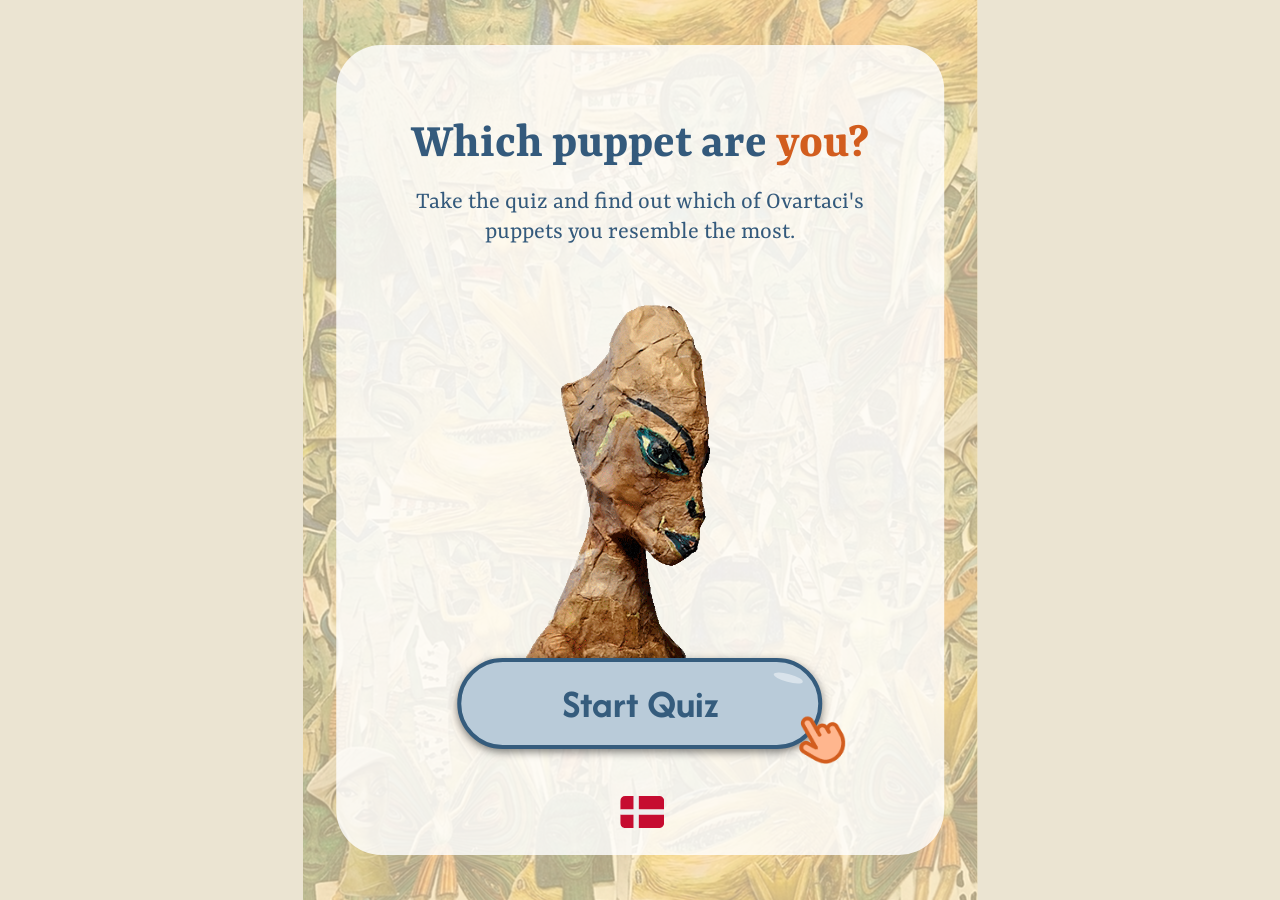
==== engelsk.html @ fabd14e2 "Tilføjet engelsk startside, Ekstra i README + Telefon-input - Tilføjet accessibility med dansk og en" ====
<!doctype html>
<html lang="en">
  <head>
    <meta charset="UTF-8" />
    <meta name="viewport" content="width=device-width, initial-scale=1.0" />
    <title>Museum Ovartaci - Quiz</title>

    <link rel="preconnect" href="https://fonts.googleapis.com" />
    <link rel="preconnect" href="https://fonts.gstatic.com" crossorigin />
    <link
      href="https://fonts.googleapis.com/css2?family=Gotu&family=Jua&family=Yrsa:ital,wght@0,300..700;1,300..700&display=swap"
      rel="stylesheet"
    />

    <link rel="preconnect" href="https://fonts.googleapis.com" />
    <link rel="preconnect" href="https://fonts.gstatic.com" crossorigin />
    <link
      href="https://fonts.googleapis.com/css2?family=Afacad:ital,wght@0,400..700;1,400..700&display=swap"
      rel="stylesheet"
    />

    <link rel="stylesheet" href="css/engelsk.css" />
  </head>

  <body>
    <div class="container-ipad">
      <div class="white-box">
        <div id="start-screen" class="screen-section active">
          <h1>Which puppet are <span class="you">you?</span></h1>
          <div class="subtext">
            <p>
              Take the quiz and find out which of Ovartaci's puppets you resemble the most.
            </p>
          </div>
          <img
            src="img/forside.gif"
            alt="frontpage gif"
            class="frontpage-gif"
          />
          <button class="start-button" id="start-quiz-btn">Start Quiz</button>
          <img src="img/haand.png" alt="hand" class="hand" />
          <a href="index.html">
          <img src="img/dk.svg" alt="Danish flag" class="dk-flag-btn">
          </a>
        </div>


        <!--quiz screen-->
        <div id="quiz-screen" class="screen-section">
          <div class="progress-container">
            <div id="progress-bar" class="progress-bar"></div>
          </div>

          <h2 id="question-text">Question</h2>

          <div id="answer-button-container"></div>

          <!-- Back button -->
          <a href="engelsk.html" class="back-button">
            <span class="back-arrow"></span>
            <img src="img/tilbage.png" alt="back" class="back-frontpage" />
            Back to frontpage
          </a>
        </div>

        <!--loading screen-->
        <div id="wait-screen" class="screen-section">
          <div class="you-are"><p>You are...</p></div>
          <img src="img/vente.gif" alt="wait gif" class="wait-gif" />
        </div>

        <!--result screen-->
        <div id="result-screen" class="screen-section">
          <p class="you-are-text">You are...</p>
          <h2 id="puppet-name">Puppet's name</h2>

          <img
            class="puppet-background"
            src="#"
            alt="puppet background moving"
            id="puppet-wings"
          />

          <div class="puppet">
            <img
              class="puppet-image"
              src="#"
              alt="puppet image"
              id="puppet-image"
            />
          </div>

          <div class="why-box" id="why-button">
            <span class="why-text">Why?</span>
            <img class="arrow-next" src="img/pil-videre.png" alt="arrow next" />
          </div>

          <!--popup card with puppet info-->
          <div id="popup-card" class="popup-container hidden">
            <div class="popup-content">
              <span class="close-popup" id="close-popup-button">&times;</span>

              <h2 id="popup-puppet-name">Puppet's name</h2>
              <p id="puppet-description">Puppet description</p>

              <button id="takePictureButton" class="take-picture-button">
                <img
                  src="img/camera-icon.svg"
                  alt="camera"
                  class="camera-icon"
                />
                Take picture
              </button>
            </div>
          </div>

          <a href="engelsk.html" class="back-button">
            <span class="back-arrow"></span>
            <img src="img/tilbage.png" alt="back" class="back-frontpage" />
            Back to frontpage
          </a>
        </div>
        <!-- Camera frame -->
        <div id="camera-screen" class="screen-section" style="display: none">
          <div class="camera-frame">
            <video id="camera" autoplay playsinline></video>

            <canvas id="canvas"></canvas>

            <button id="cameraButton" type="button" class="camera-button">
              <img src="img/camera-icon.svg" alt="Take picture" />
            </button>
          </div>

          <!-- Result display — OUTSIDE camera frame! -->
          <div class="result-display" id="resultDisplay">
            <div class="polaroid-wrapper">
              <img
                id="takenPicture"
                class="taken-picture"
                alt="Your picture"
                src="img/placeholder.png"
              />

              <div class="polaroid-bottom">
                <img
                  src="img/logo.png"
                  class="polaroid-logo"
                  alt="Museum Ovartaci logo"
                />
              </div>
            </div>
            <div class="sharing-section">
              <input
                type="tel"
                id="phoneInput"
                class="phone-input"
                placeholder="Enter phone number..."
              />

              <button id="sharingButton" type="button" class="sharing-button">
                <img src="img/del.png" alt="Share" class="sharing-icon" />
              </button>
            </div>
          </div>

          <!-- Back button -->
          <a href="engelsk.html" class="back-button">
            <span class="back-arrow">&#8249;</span>
            Back to frontpage
          </a>
        </div>
      </div>
    </div>
    <script src="js/engelsk.js"></script>
  </body>
</html>
---- css/engelsk.css ----
body {
  margin: 0;
  padding: 0;
  background-color: #ebe4d2; /* Beige background outside iPad */
  overflow: hidden;
}

/* ================================================
    CONTAINER AND GENERAL STYLING + iPad SCREEN ADAPTATION
   ================================================ */

/* Locks the format to a portrait iPad */
.container-ipad {
  height: 100vh;
  max-height: 1024px; /* Must never be taller than an iPad */
  aspect-ratio: 3 / 4;
  margin: 0 auto; /* Centers the box on the computer screen */

  /* Background image */
  background-image: url("../img/baggrund.png");
  background-size: cover;
  background-position: center;

  padding: 40px;
  box-sizing: border-box;

  display: flex;
  flex-direction: column;
  align-items: center;
  justify-content: flex-start;
  position: relative;
  overflow: hidden;
}

/* The box with content */
.white-box {
  width: 90%;
  height: 90%;
  background-color: rgba(255, 255, 255, 0.81);
  border-radius: 45px;
  position: absolute;
  z-index: 1;
  top: 50%;
  left: 50%;
  transform: translate(-50%, -50%);
  box-sizing: border-box;
  overflow: hidden;
}

/* Container for the three different screen sections */
.screen-section {
  width: 100%;
  height: 100%;
  display: none;
  flex-direction: column;
  align-items: center;
  justify-content: flex-start;
  z-index: 5;
}

.screen-section.active {
  display: flex;
}

/* ================================================
   FRONTPAGE
   ================================================ */

h1 {
  font-family: yrsa, sans-serif;
  font-size: 50px;
  color: #345a7c;
  z-index: 2;
  margin-top: 70px;
  text-align: center;
}

.you {
  color: #d25d1e; /* The orange Ovartaci colour */
}

.subtext {
  font-family: yrsa, sans-serif;
  font-size: 25px;
  color: #345a7c;
  z-index: 2;
  margin-top: -47px;
  text-align: center;
  padding: 0 60px;
}

/* Frontpage styling */
.frontpage-gif {
  width: 80%;
  max-width: 700px;
  height: auto;
  z-index: 3;
}

.start-button {
  position: relative;
  z-index: 4;
  top: -20px;
  padding: 15px 100px;
  font-size: 40px;
  font-family: Afacad, sans-serif;
  font-weight: bold;
  cursor: pointer;
  outline: none;
  background-color: #b9cbd9;
  color: #355c7d;
  border: 4px solid #355c7d;
  border-radius: 50px;
  box-shadow: 0 3px 8px rgba(0, 0, 0, 0.5);
}

/* The white highlight in the top right corner of the button */
.start-button::after {
  content: "";
  position: absolute;
  top: 12px;
  right: 15px;
  width: 30px;
  height: 8px;
  background-color: rgba(255, 255, 255, 0.9);
  border-radius: 100%;
  transform: rotate(15deg);
  opacity: 0.5;
}

.hand {
  width: 10%;
  max-width: 700px;
  height: auto;
  z-index: 5;
  position: relative;
  left: 180px;
  margin-top: -60px;
  animation: hand-pulse 1.4s ease-in-out infinite;
}

@keyframes hand-pulse {
  0%,
  100% {
    transform: scale(1);
  }
  50% {
    transform: scale(1.25);
  }
}

.dk-flag-btn {
    position: absolute;
    width: 44px;
    top: 92%;
    right: 46%;
    background: none;
    border: none;
    cursor: pointer;
    z-index: 6;
}

/* ================================================
   QUESTIONS AND ANSWER BUTTONS
   ================================================ */

#question-text {
  font-family: yrsa, sans-serif;
  font-size: 36px;
  color: #345a7c;
  margin-top: 60px;
  text-align: center;
  height: 70px;
}

.quiz-answer-button {
  position: relative;
  z-index: 4;
  top: -80px;
  padding: 20px 40px;
  font-size: 22px;
  font-family: Afacad, sans-serif;
  cursor: pointer;
  outline: none;
  background-color: #b9cbd9;
  color: #355c7d;
  border: 4px solid #355c7d;
  border-radius: 999px;
  box-shadow: 0 3px 8px rgba(0, 0, 0, 0.5);
  max-width: 650px;
  margin: 10px auto;
  width: 75%;
  height: 75px; /* all buttons become the same height */
  display: flex;
  align-items: center; /* centres vertically */
  justify-content: center; /* centres horizontally */
  text-align: center;
  line-height: 1.3;
  flex-shrink: 0;
}

/* Container for answer buttons */
#answer-button-container {
  display: flex;
  flex-direction: column;
  align-items: center;
  justify-content: center;
  width: 100%;
  flex: 1;
}

/* The white highlight in the top right corner of the button */
.quiz-answer-button::after {
  content: "";
  position: absolute;
  top: 10px;
  right: 10px;
  width: 30px;
  height: 8px;
  background-color: rgba(255, 255, 255, 0.9);
  border-radius: 100%;
  transform: rotate(20deg);
  opacity: 0.5;
}

/* ================================================
   BACK BUTTON AND PROGRESS BAR
   ================================================ */

/* Back button */
.back-button {
  position: absolute;
  bottom: 25px;
  left: 50%;
  transform: translateX(-50%);
  background: #e9a3a0;
  border: 4px solid #c65753;
  color: #345a7c;
  text-decoration: none;
  padding: 2px 35px;
  border-radius: 25px;
  font-family: yrsa, serif;
  font-size: 18px;
  display: flex;
  align-items: center;
  gap: 10px;
  box-shadow: 0 3px 8px rgba(0, 0, 0, 0.5);
  z-index: 3;
}

.back-arrow {
  font-size: 22px;
  font-weight: bold;
}

.back-button::after {
  content: "";
  position: absolute;
  top: 8px;
  right: 6px;
  width: 14px;
  height: 5px;
  background-color: rgba(255, 255, 255, 0.9);
  border-radius: 100%;
  transform: rotate(30deg);
  opacity: 0.5;
}

.back-frontpage {
  width: 8px;
  height: auto;
  margin-left: -30px;
}

.progress-container {
  width: 70%;
  height: 12px;
  background-color: #d88f00;
  border-radius: 10px;
  margin: 30px auto 0 auto;
}

.progress-bar {
  height: 100%;
  background-color: #d25d1e;
  border-radius: 10px;
  transition: width 0.3s ease;
}

/* ================================================
    WAIT SCREEN
   ================================================ */

.you-are {
  font-family: yrsa, sans-serif;
  font-size: 44px;
  color: #345a7c;
  text-align: center;
  margin: 0;
  margin-top: 60px;
}

.wait-gif {
  width: 100%;
  max-width: 700px;
  height: auto;
  z-index: 3;
}

/* ================================================
   RESULT SCREEN
   ================================================ */

.you-are-text {
  font-family: yrsa, sans-serif;
  font-size: 44px;
  color: #345a7c;
  text-align: center;
  margin: 0;
  margin-top: 60px;
}

#puppet-name {
  font-family: yrsa, sans-serif;
  font-size: 55px;
  color: #345a7c;
  text-align: center;
  z-index: 3;
  margin-top: -20px;
}

.puppet {
  position: relative;
  width: 100%;
  flex: 1;
  display: flex;
  align-items: flex-end;
  justify-content: center;
  margin-bottom: 110px;
}

.lulu-background {
  position: absolute;
  width: 80%;
  height: auto;
  top: 25%;
  left: 10%;
  z-index: 3;
}

.sinhu-background {
  position: absolute;
  width: 100%;
  height: auto;
  top: 25%;
  left: 0;
  z-index: 4;
}

.pupparpasta-background {
  position: absolute;
  width: 50%;
  height: auto;
  top: 30%;
  left: 45%;
  z-index: 4;
}

.verda-background {
  position: absolute;
  width: 100%;
  height: auto;
  top: 10%;
  left: 0;
  z-index: 4;
}

.dragen-background {
  position: absolute;
  width: 100%;
  height: auto;
  top: 30%;
  left: 40%;
  z-index: 4;
  transform: translateY(-30px);
}

.why-box {
  width: calc(100% + 90px);
  margin-left: -40px;
  margin-right: -40px;
  background-color: #c1cdda;
  padding: 20px 10px;
  z-index: 6;
  bottom: 110px;
  position: absolute;
  display: flex;
  flex-direction: row;
  align-items: center;
  justify-content: center;
  gap: 20px;
  cursor: pointer;
}

.why-box:hover {
  background-color: #b0bdc7;
}

.why-text {
  font-family: yrsa, sans-serif;
  font-size: 50px;
  color: #345a7c;
  margin: 0;
}

.arrow-next {
  width: 50px;
  height: auto;
}

/* ================================================
   PUPPET IMAGE INDIVIDUAL STYLING
   ================================================ */

.lulu-image {
  width: 50%;
  top: 100px;
  height: auto;
  z-index: 4;
  transform: translateY(-80px);
}

.sinhu-image {
  width: 40%;
  height: auto;
  z-index: 4;
}

.pupparpasta-image {
  width: 35%;
  height: auto;
  z-index: 4;
  transform: translateY(-25px);
}

.verda-image {
  width: 50%;
  height: auto;
  z-index: 4;
  transform: translateY(-20px);
}

.dragen-image {
  width: 55%;
  height: auto;
  z-index: 4;
  transform: translateY(-20px);
}

.hidden {
  display: none;
}

/* ================================================
   POP-UP CARDS
   ================================================ */

/* Container starts hidden */
.popup-container {
  position: absolute;
  top: 0;
  left: 0;
  width: 100%;
  height: 100%;
  background-color: rgba(0, 0, 0, 0.3); /* Darkens the background slightly */
  display: none;
  justify-content: center;
  align-items: center;
  z-index: 9;
}

/* Pop-up content */
.popup-content {
  background-color: #c1cdda;
  width: 85%;
  max-width: 500px;
  padding: 40px 30px;
  border-radius: 40px;
  text-align: center;
  position: relative;
  box-shadow: 0 10px 30px rgba(0, 0, 0, 0.2);
  display: flex;
  flex-direction: column;
  align-items: center;
}

/* Close cross to close pop-up */
.close-popup {
  position: absolute;
  top: 25px;
  right: 30px;
  font-size: 30px;
  cursor: pointer;
  color: #345a7c;
  font-family: Arial, sans-serif;
  line-height: 1;
  z-index: 10;
}

/* Puppet name */
#popup-puppet-name {
  font-family: yrsa, sans-serif;
  font-size: 55px;
  color: #345a7c;
  margin: 10px 0 20px 0;
}

/* Description text */
#puppet-description {
  font-family: yrsa, sans-serif;
  font-size: 24px;
  color: #345a7c;
  line-height: 1.4;
  margin: 0 0 30px 0;
}

/* Take picture button at the bottom of the card */
.take-picture-button {
  background-color: #3e6382;
  color: white;
  border: 3px solid #294861;
  padding: 10px 40px;
  font-family: "Afacad", sans-serif;
  font-size: 24px;
  border-radius: 999px;
  cursor: pointer;
  display: inline-flex;
  align-items: center;
  justify-content: center;
  gap: 12px;
  box-shadow: inset 0 -4px 0 rgba(0, 0, 0, 0.2);
  position: relative;
}

/* The white gloss detail on the button */
.take-picture-button::after {
  content: "";
  position: absolute;
  top: 6px;
  right: 10px;
  width: 25px;
  height: 6px;
  background-color: rgba(255, 255, 255, 0.6);
  border-radius: 100%;
  transform: rotate(15deg);
  opacity: 0.5;
}

/* ================================================
   CAMERA SCREEN
   ================================================ */

.camera-frame {
  width: 80%;
  height: 85%;
  background: transparent;
  border: 3px solid #345a7c;
  border-radius: 20px;
  overflow: hidden;
  position: relative;
  margin-top: 30px;
  margin-left: 50px;
}

.camera-frame video,
.camera-frame canvas {
  width: 100%;
  height: 100%;
  object-fit: cover;
  display: block;
}

.camera-button {
  position: absolute;
  bottom: 15px;
  left: 50%;
  transform: translateX(-50%);
  width: 85px;
  height: 55px;
  background: #8fa4b8;
  border: 4px solid #345a7c;
  border-radius: 40px;
  display: flex;
  align-items: center;
  justify-content: center;
  box-shadow: 0 3px 6px rgba(0, 0, 0, 0.2);
  z-index: 2;
  cursor: pointer;
}

.camera-frame video {
  transform: scaleX(-1);
}

.camera-frame canvas {
  display: none; /* Hidden until picture is taken */
}

.camera-button img {
  width: 30px;
  height: 29px;
}

.camera-button::after {
  content: "";
  position: absolute;
  top: 8px;
  right: 6px;
  width: 14px;
  height: 5px;
  background-color: rgba(255, 255, 255, 0.9);
  border-radius: 100%;
  transform: rotate(30deg);
  opacity: 0.5;
}

/* ── Result display ── */
.result-display {
  display: none; /* Hidden until picture is taken */
  flex-direction: column;
  align-items: center;
  justify-content: center;
  width: 100%;
  height: 100%;
  gap: 70px;
}

/* Polaroid card */
.polaroid-wrapper {
  background: #fff;
  padding: 14px 14px 0 14px;
  border-radius: 4px;
  box-shadow: 4px 6px 18px rgba(0, 0, 0, 0.35);
  transform: rotate(-5deg);
  width: 62%;
  max-width: 280px;
  margin-top: -50px;
}

.taken-picture {
  width: 100%;
  aspect-ratio: 3 / 4;
  object-fit: cover;
  display: block;
  border-radius: 2px;
}

.polaroid-bottom {
  padding: 10px 6px 12px;
  text-align: center;
}

.polaroid-logo {
  width: 30%;
  height: auto;
  object-fit: contain;
  display: block;
  margin: 0 auto;
}

/* Sharing section */
.sharing-section {
  display: flex;
  align-items: center;
  justify-content: center;
  gap: 10px;
  width: 75%;
  margin: 0 auto;
  position: relative;
  flex-wrap: nowrap;
  margin-top: -35px;
}

.phone-input {
  flex: 1;
  min-width: 0;
  height: 55px;
  padding: 0 18px;
  border: 4px solid #345a7c;
  border-radius: 30px;
  box-sizing: border-box;
  background: #91a6b9;
  font-family: Yrsa, serif;
  font-size: 20px;
  color: #345a7c;
  outline: none;
  box-shadow: 0 3px 8px rgba(0, 0, 0, 0.5);
}

.phone-input::placeholder {
  color: #fff;
  font-family: Yrsa, sans-serif;
}

.sharing-button {
  width: 85px;
  height: 55px;
  background: #8fa4b8;
  border: 4px solid #345a7c;
  border-radius: 40px;
  display: flex;
  align-items: center;
  justify-content: center;
  box-shadow: 0 3px 8px rgba(0, 0, 0, 0.5);
  z-index: 2;
  cursor: pointer;
}

.sharing-button .sharing-icon {
  width: 24px;
  height: 24px;
  object-fit: contain;
  display: block;
}

.sharing-button::after {
  content: "";
  position: absolute;
  top: 10px;
  right: 13px;
  width: 14px;
  height: 5px;
  background-color: rgba(255, 255, 255, 0.9);
  border-radius: 100%;
  transform: rotate(30deg);
  z-index: 6;
  opacity: 0.5;
}
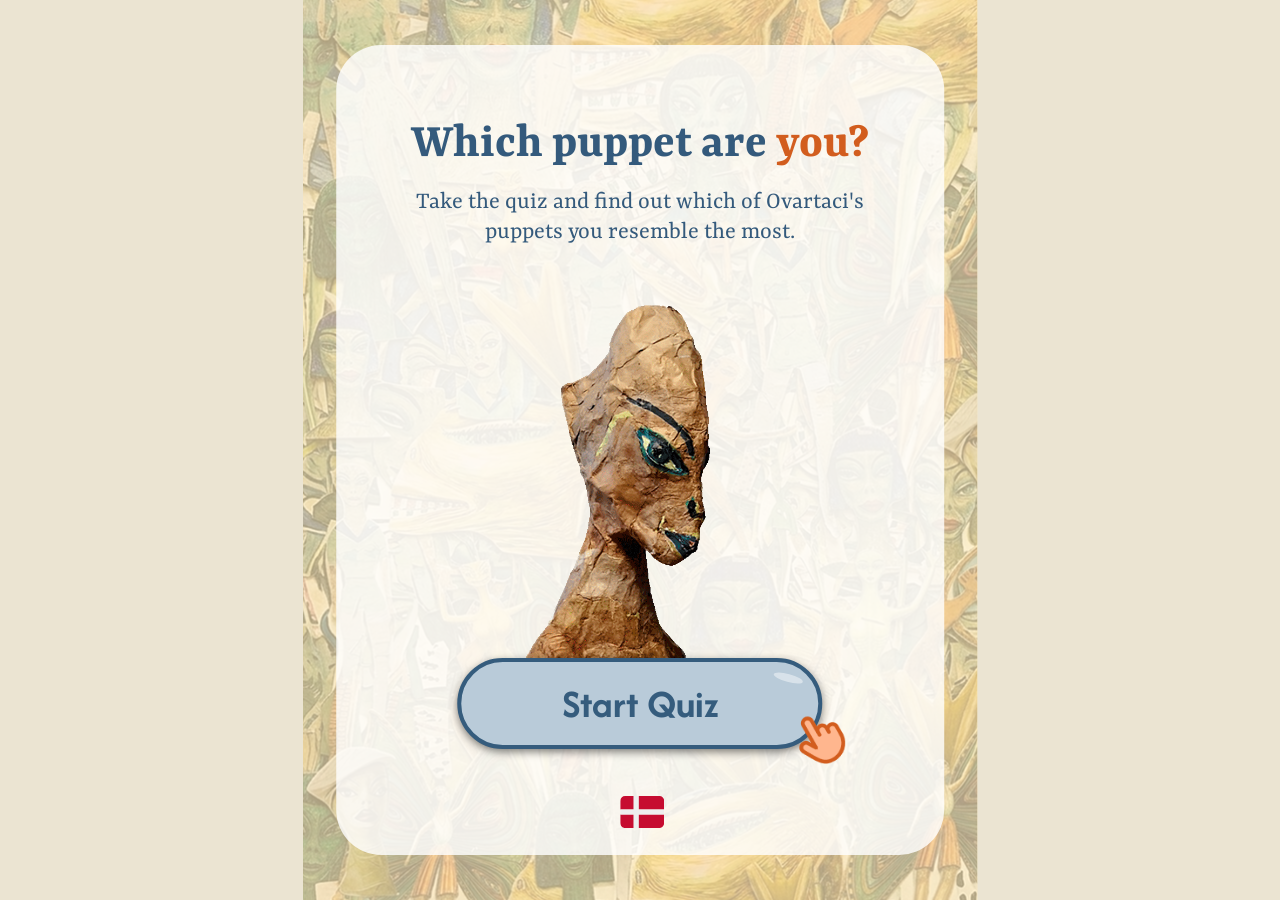
==== commit 2836b5f7: "nedtælling når billede tages" ====
--- a/engelsk.html
+++ b/engelsk.html
@@ -127,6 +127,8 @@
 
             <canvas id="canvas"></canvas>
 
+            <div id="countdown-display" class="countdown-text"></div>
+
             <button id="cameraButton" type="button" class="camera-button">
               <img src="img/camera-icon.svg" alt="Take picture" />
             </button>
--- a/css/engelsk.css
+++ b/css/engelsk.css
@@ -735,4 +735,17 @@
   transform: rotate(30deg);
   z-index: 6;
   opacity: 0.5;
+}
+
+.countdown-text {
+  display: none;
+  position: absolute;
+  top: 50%;
+  left: 50%;
+  transform: translate(-50%, -50%);
+  font-size: 200px;
+  font-family: "Jua", sans-serif;
+  color: #ffffff;
+  text-shadow: 0 4px 15px rgba(0, 0, 0, 0.6);
+  z-index: 10;
 }
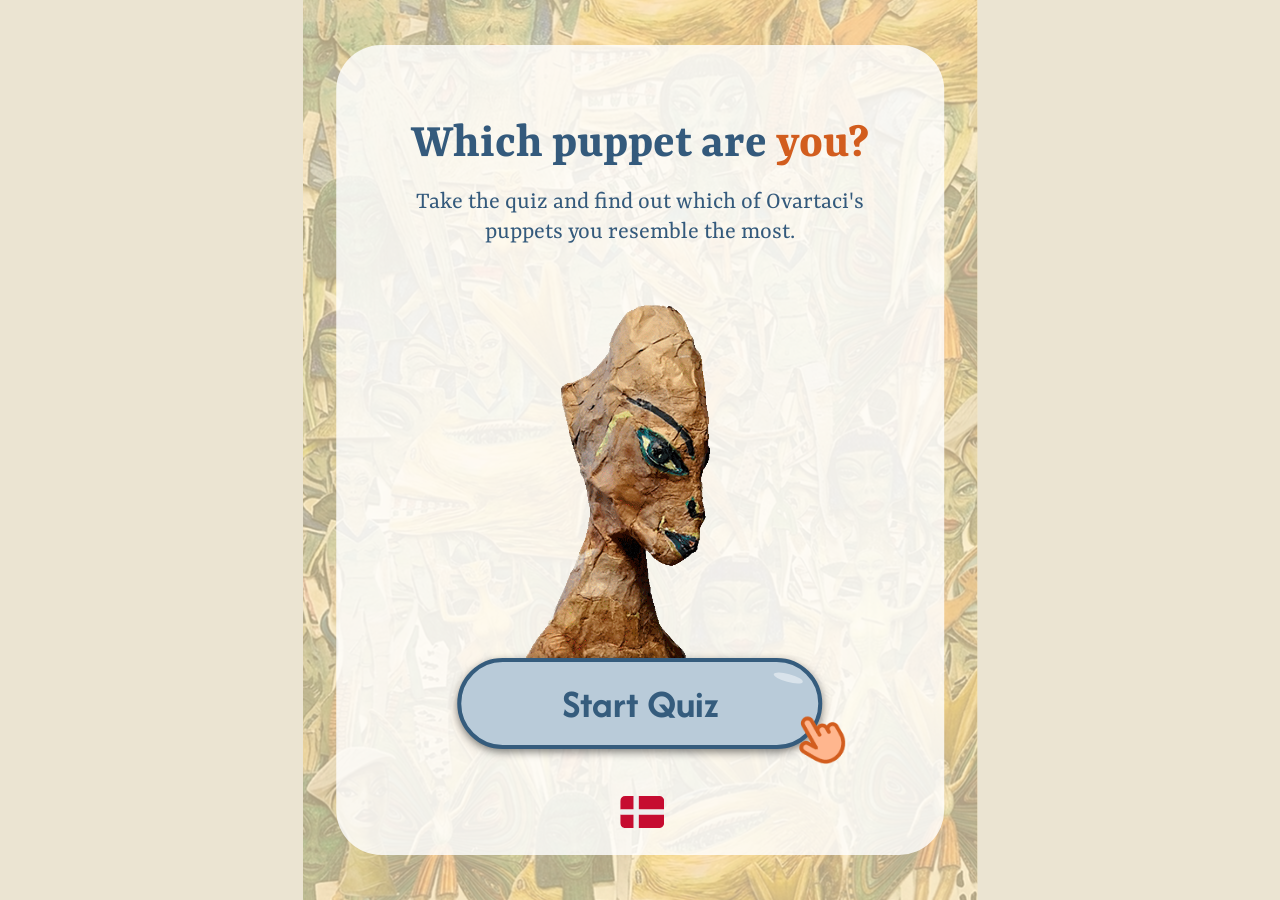
==== commit 8e843fcd: "tilføjet genvej til del knappen tilføjet en genvej tilbage til forsiden, når man trykker på del knap" ====
--- a/engelsk.html
+++ b/engelsk.html
@@ -29,7 +29,8 @@
           <h1>Which puppet are <span class="you">you?</span></h1>
           <div class="subtext">
             <p>
-              Take the quiz and find out which of Ovartaci's puppets you resemble the most.
+              Take the quiz and find out which of Ovartaci's puppets you
+              resemble the most.
             </p>
           </div>
           <img
@@ -40,10 +41,9 @@
           <button class="start-button" id="start-quiz-btn">Start Quiz</button>
           <img src="img/haand.png" alt="hand" class="hand" />
           <a href="index.html">
-          <img src="img/dk.svg" alt="Danish flag" class="dk-flag-btn">
+            <img src="img/dk.svg" alt="Danish flag" class="dk-flag-btn" />
           </a>
         </div>
-
 
         <!--quiz screen-->
         <div id="quiz-screen" class="screen-section">
@@ -121,7 +121,7 @@
           </a>
         </div>
         <!-- Camera frame -->
-        <div id="camera-screen" class="screen-section" style="display: none">
+        <div id="camera-screen" class="screen-section">
           <div class="camera-frame">
             <video id="camera" autoplay playsinline></video>
 
@@ -159,16 +159,18 @@
                 class="phone-input"
                 placeholder="Enter phone number..."
               />
-
-              <button id="sharingButton" type="button" class="sharing-button">
-                <img src="img/del.png" alt="Share" class="sharing-icon" />
-              </button>
+              <a href="engelsk.html">
+                <button id="sharingButton" type="button" class="sharing-button">
+                  <img src="img/del.png" alt="Share" class="sharing-icon" />
+                </button>
+              </a>
             </div>
           </div>
 
           <!-- Back button -->
           <a href="engelsk.html" class="back-button">
-            <span class="back-arrow">&#8249;</span>
+            <span class="back-arrow"></span>
+            <img src="img/tilbage.png" alt="back" class="back-frontpage" />
             Back to frontpage
           </a>
         </div>
--- a/css/engelsk.css
+++ b/css/engelsk.css
@@ -245,7 +245,7 @@
   align-items: center;
   gap: 10px;
   box-shadow: 0 3px 8px rgba(0, 0, 0, 0.5);
-  z-index: 3;
+  z-index: 8;
 }
 
 .back-arrow {
@@ -297,7 +297,7 @@
   color: #345a7c;
   text-align: center;
   margin: 0;
-  margin-top: 60px;
+  margin-top: 10px;
 }
 
 .wait-gif {
@@ -560,6 +560,10 @@
    CAMERA SCREEN
    ================================================ */
 
+.screen-section {
+  display: none;
+}
+
 .camera-frame {
   width: 80%;
   height: 85%;
@@ -690,7 +694,7 @@
   border-radius: 30px;
   box-sizing: border-box;
   background: #91a6b9;
-  font-family: Yrsa, serif;
+  font-family: yrsa, serif;
   font-size: 20px;
   color: #345a7c;
   outline: none;
@@ -699,7 +703,7 @@
 
 .phone-input::placeholder {
   color: #fff;
-  font-family: Yrsa, sans-serif;
+  font-family: yrsa, sans-serif;
 }
 
 .sharing-button {
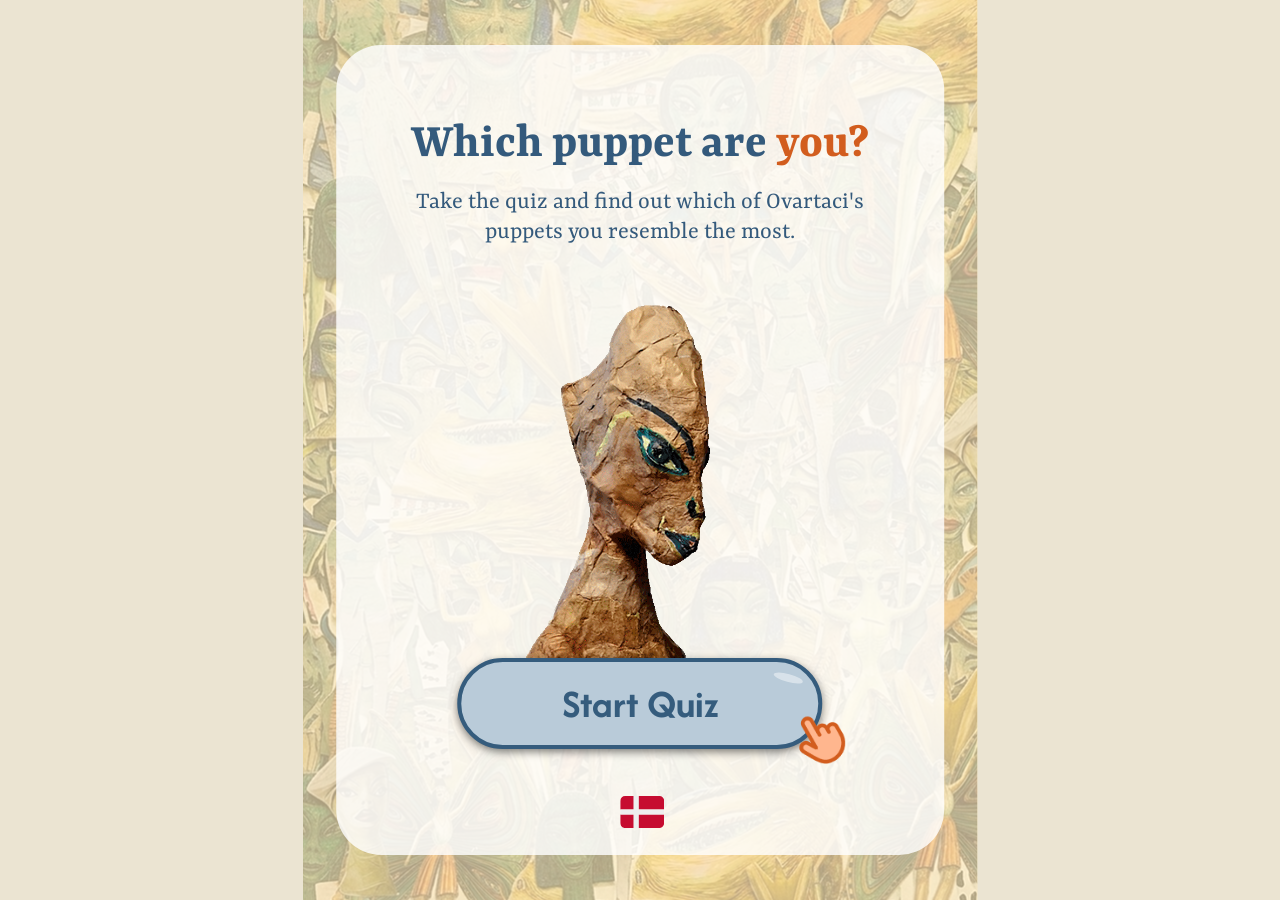
==== commit 2f6ce08c: "Fixet gamle linjer, som er kommet tilbage?" ====
--- a/engelsk.html
+++ b/engelsk.html
@@ -1,25 +1,22 @@
 <!doctype html>
 <html lang="en">
   <head>
-    <meta charset="UTF-8" />
-    <meta name="viewport" content="width=device-width, initial-scale=1.0" />
+    <meta charset="UTF-8">
+    <meta name="viewport" content="width=device-width, initial-scale=1.0">
     <title>Museum Ovartaci - Quiz</title>
 
-    <link rel="preconnect" href="https://fonts.googleapis.com" />
-    <link rel="preconnect" href="https://fonts.gstatic.com" crossorigin />
+    <link rel="preconnect" href="https://fonts.googleapis.com">
+    <link rel="preconnect" href="https://fonts.gstatic.com" crossorigin>
     <link
       href="https://fonts.googleapis.com/css2?family=Gotu&family=Jua&family=Yrsa:ital,wght@0,300..700;1,300..700&display=swap"
-      rel="stylesheet"
-    />
+      rel="stylesheet">
 
-    <link rel="preconnect" href="https://fonts.googleapis.com" />
-    <link rel="preconnect" href="https://fonts.gstatic.com" crossorigin />
-    <link
-      href="https://fonts.googleapis.com/css2?family=Afacad:ital,wght@0,400..700;1,400..700&display=swap"
-      rel="stylesheet"
-    />
+    <link rel="preconnect" href="https://fonts.googleapis.com">
+    <link rel="preconnect" href="https://fonts.gstatic.com" crossorigin>
+    <link href="https://fonts.googleapis.com/css2?family=Afacad:ital,wght@0,400..700;1,400..700&display=swap"
+      rel="stylesheet">
 
-    <link rel="stylesheet" href="css/engelsk.css" />
+    <link rel="stylesheet" href="css/engelsk.css">
   </head>
 
   <body>
@@ -36,12 +33,12 @@
           <img
             src="img/forside.gif"
             alt="frontpage gif"
-            class="frontpage-gif"
-          />
+            class="frontpage-gif">
+            
           <button class="start-button" id="start-quiz-btn">Start Quiz</button>
-          <img src="img/haand.png" alt="hand" class="hand" />
+          <img src="img/haand.png" alt="hand" class="hand">
           <a href="index.html">
-            <img src="img/dk.svg" alt="Danish flag" class="dk-flag-btn" />
+            <img src="img/dk.svg" alt="Danish flag" class="dk-flag-btn">
           </a>
         </div>
 
@@ -58,7 +55,7 @@
           <!-- Back button -->
           <a href="engelsk.html" class="back-button">
             <span class="back-arrow"></span>
-            <img src="img/tilbage.png" alt="back" class="back-frontpage" />
+            <img src="img/tilbage.png" alt="back" class="back-frontpage">
             Back to frontpage
           </a>
         </div>
@@ -66,7 +63,7 @@
         <!--loading screen-->
         <div id="wait-screen" class="screen-section">
           <div class="you-are"><p>You are...</p></div>
-          <img src="img/vente.gif" alt="wait gif" class="wait-gif" />
+          <img src="img/vente.gif" alt="wait gif" class="wait-gif">
         </div>
 
         <!--result screen-->
@@ -78,21 +75,19 @@
             class="puppet-background"
             src="#"
             alt="puppet background moving"
-            id="puppet-wings"
-          />
+            id="puppet-wings">
 
           <div class="puppet">
             <img
               class="puppet-image"
               src="#"
               alt="puppet image"
-              id="puppet-image"
-            />
+              id="puppet-image">
           </div>
 
           <div class="why-box" id="why-button">
             <span class="why-text">Why?</span>
-            <img class="arrow-next" src="img/pil-videre.png" alt="arrow next" />
+            <img class="arrow-next" src="img/pil-videre.png" alt="arrow next">
           </div>
 
           <!--popup card with puppet info-->
@@ -107,16 +102,17 @@
                 <img
                   src="img/camera-icon.svg"
                   alt="camera"
-                  class="camera-icon"
-                />
+                  class="camera-icon">
+
                 Take picture
+
               </button>
             </div>
           </div>
 
           <a href="engelsk.html" class="back-button">
             <span class="back-arrow"></span>
-            <img src="img/tilbage.png" alt="back" class="back-frontpage" />
+            <img src="img/tilbage.png" alt="back" class="back-frontpage">
             Back to frontpage
           </a>
         </div>
@@ -130,7 +126,7 @@
             <div id="countdown-display" class="countdown-text"></div>
 
             <button id="cameraButton" type="button" class="camera-button">
-              <img src="img/camera-icon.svg" alt="Take picture" />
+              <img src="img/camera-icon.svg" alt="Take picture">
             </button>
           </div>
 
@@ -141,15 +137,13 @@
                 id="takenPicture"
                 class="taken-picture"
                 alt="Your picture"
-                src="img/placeholder.png"
-              />
+                src="img/placeholder.png">
 
               <div class="polaroid-bottom">
                 <img
                   src="img/logo.png"
                   class="polaroid-logo"
-                  alt="Museum Ovartaci logo"
-                />
+                  alt="Museum Ovartaci logo">
               </div>
             </div>
             <div class="sharing-section">
@@ -157,20 +151,19 @@
                 type="tel"
                 id="phoneInput"
                 class="phone-input"
-                placeholder="Enter phone number..."
-              />
-              <a href="engelsk.html">
+                placeholder="Enter phone number...">
+
                 <button id="sharingButton" type="button" class="sharing-button">
-                  <img src="img/del.png" alt="Share" class="sharing-icon" />
+                  <img src="img/del.png" alt="Share" class="sharing-icon">
                 </button>
-              </a>
+
             </div>
           </div>
 
           <!-- Back button -->
           <a href="engelsk.html" class="back-button">
             <span class="back-arrow"></span>
-            <img src="img/tilbage.png" alt="back" class="back-frontpage" />
+            <img src="img/tilbage.png" alt="back" class="back-frontpage">
             Back to frontpage
           </a>
         </div>
